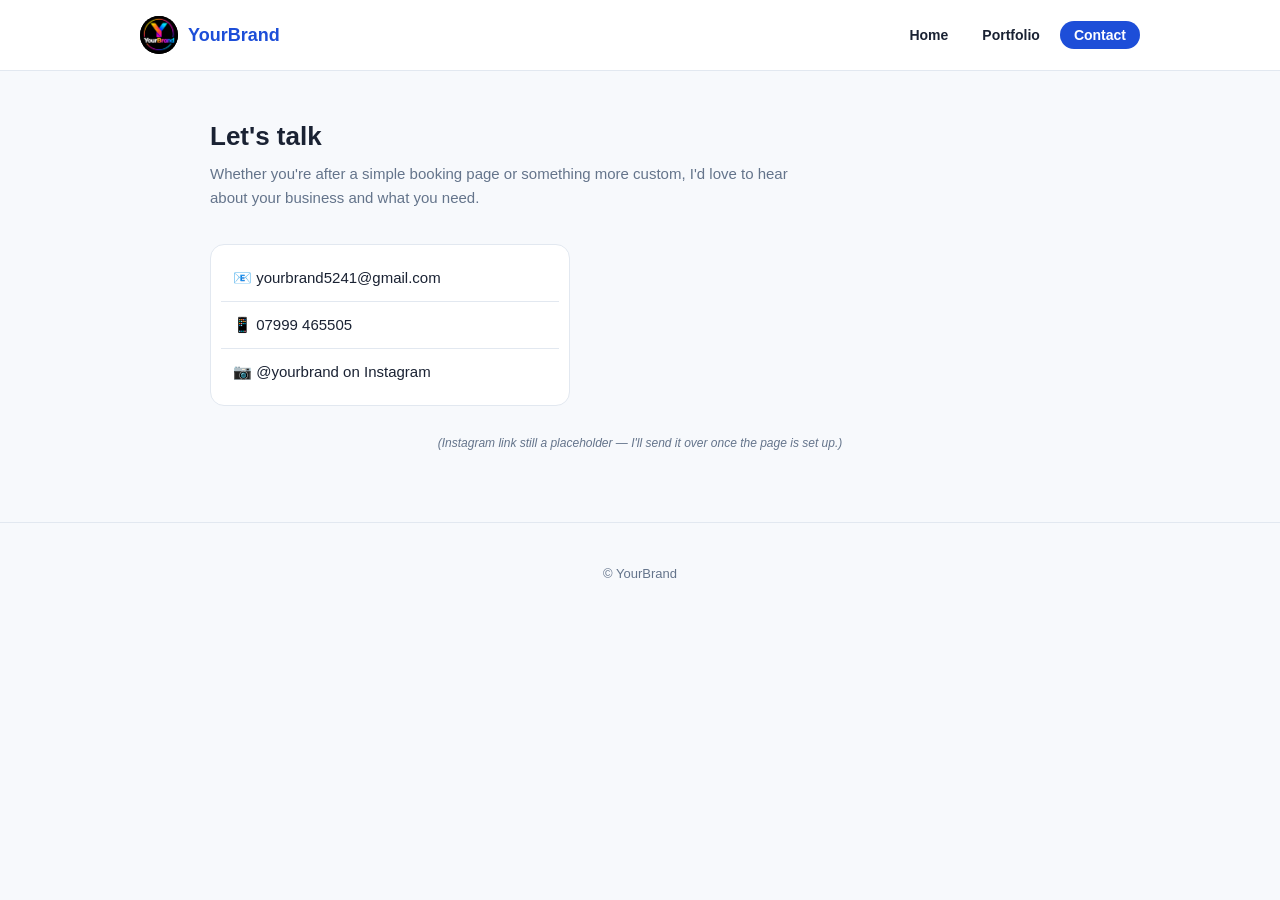
==== contact.html @ bd10ec82 "Add files via upload" ====
<!DOCTYPE html>
<html lang="en">
<head>
<meta charset="UTF-8">
<meta name="viewport" content="width=device-width, initial-scale=1.0">
<title>YourBrand | Contact</title>
<link rel="icon" type="image/png" href="logo.png">
<link rel="stylesheet" href="styles.css">
</head>
<body>

  <header class="site-header">
    <div class="header-inner">
      <div class="brand">
        <img src="logo.png" alt="YourBrand logo" class="brand-mark">
        <span class="brand-name">YourBrand</span>
      </div>
      <nav class="site-nav">
        <a href="index.html">Home</a>
        <a href="portfolio.html">Portfolio</a>
        <a href="contact.html" class="active">Contact</a>
      </nav>
    </div>
  </header>

  <main class="simple-page">
    <h1 class="page-title">Let's talk</h1>
    <p class="page-intro">Whether you're after a simple booking page or something more custom, I'd love to hear about your business and what you need.</p>

    <div class="contact-card">
      <a href="mailto:yourbrand5241@gmail.com" class="contact-row">📧 yourbrand5241@gmail.com</a>
      <a href="tel:07999465505" class="contact-row">📱 07999 465505</a>
      <!-- Add your Instagram link here once the page is set up -->
      <a href="#" class="contact-row">📷 @yourbrand on Instagram</a>
    </div>

    <p class="page-note">(Instagram link still a placeholder — I'll send it over once the page is set up.)</p>
  </main>

  <footer class="site-footer">
    <p>&copy; YourBrand</p>
  </footer>

</body>
</html>
---- styles.css ----
:root {
  --brand: #1d4ed8;
  --brand-dark: #1538a8;
  --accent: #0ea5a0;
  --bg: #f7f9fc;
  --card: #ffffff;
  --text: #1a2233;
  --muted: #64748b;
  --border: #e2e8f0;
}

* { box-sizing: border-box; }

body {
  margin: 0;
  font-family: -apple-system, "Segoe UI", Roboto, Helvetica, Arial, sans-serif;
  background: var(--bg);
  color: var(--text);
}

.site-header {
  background: var(--card);
  border-bottom: 1px solid var(--border);
  padding: 16px 20px;
}

.header-inner {
  max-width: 1000px;
  margin: 0 auto;
  display: flex;
  align-items: center;
  justify-content: space-between;
  flex-wrap: wrap;
  gap: 12px;
}

.brand {
  display: flex;
  align-items: center;
  gap: 10px;
}

.brand-mark {
  width: 38px;
  height: 38px;
  border-radius: 50%;
  object-fit: cover;
  background: #000;
}

.brand-name {
  font-size: 18px;
  font-weight: 700;
  color: var(--brand);
}

.site-nav {
  display: flex;
  gap: 6px;
}

.site-nav a {
  color: var(--text);
  text-decoration: none;
  font-size: 14px;
  font-weight: 600;
  padding: 6px 14px;
  border-radius: 20px;
}

.site-nav a.active,
.site-nav a:hover {
  background: var(--brand);
  color: white;
}

.hero {
  max-width: 700px;
  margin: 0 auto;
  padding: 70px 20px 40px;
  text-align: center;
}

.hero-logo {
  width: 90px;
  height: 90px;
  border-radius: 50%;
  background: #000;
  object-fit: cover;
  margin-bottom: 24px;
}

.hero h1 {
  font-size: 32px;
  line-height: 1.25;
  margin: 0 0 16px;
  color: var(--text);
}

.hero p {
  color: var(--muted);
  font-size: 16px;
  line-height: 1.6;
  margin: 0 0 30px;
}

.cta-btn {
  display: inline-block;
  background: var(--brand);
  color: white;
  text-decoration: none;
  font-weight: 700;
  padding: 12px 28px;
  border-radius: 10px;
}

.cta-btn:hover { background: var(--brand-dark); }

.features {
  max-width: 900px;
  margin: 0 auto;
  padding: 20px 20px 70px;
  display: grid;
  grid-template-columns: repeat(auto-fit, minmax(190px, 1fr));
  gap: 18px;
}

.feature-card {
  background: var(--card);
  border: 1px solid var(--border);
  border-radius: 14px;
  padding: 22px 18px;
  text-align: center;
}

.feature-icon {
  font-size: 26px;
  margin-bottom: 10px;
}

.feature-title {
  font-weight: 700;
  margin-bottom: 6px;
}

.feature-desc {
  font-size: 13px;
  color: var(--muted);
  line-height: 1.4;
}

.simple-page {
  max-width: 900px;
  margin: 0 auto;
  padding: 50px 20px 60px;
}

.page-title {
  font-size: 26px;
  margin: 0 0 10px;
}

.page-intro {
  color: var(--muted);
  font-size: 15px;
  line-height: 1.6;
  max-width: 600px;
  margin: 0 0 34px;
}

.portfolio-grid {
  display: grid;
  grid-template-columns: repeat(auto-fill, minmax(240px, 1fr));
  gap: 18px;
}

.portfolio-card {
  background: var(--card);
  border: 1px solid var(--border);
  border-radius: 14px;
  padding: 20px;
}

.portfolio-tag {
  display: inline-block;
  background: rgba(14, 165, 160, 0.12);
  color: var(--accent);
  font-size: 11px;
  font-weight: 700;
  text-transform: uppercase;
  letter-spacing: 0.03em;
  padding: 3px 10px;
  border-radius: 20px;
  margin-bottom: 10px;
}

.demo-tag {
  display: inline-block;
  background: rgba(100, 116, 139, 0.12);
  color: var(--muted);
  font-size: 10px;
  font-weight: 700;
  text-transform: uppercase;
  letter-spacing: 0.03em;
  padding: 2px 8px;
  border-radius: 20px;
  margin-left: 8px;
  vertical-align: middle;
}

.portfolio-card h3 {
  margin: 0 0 8px;
  font-size: 17px;
}

.blurred-text {
  filter: blur(5px);
  user-select: none;
  -webkit-user-select: none;
}

.portfolio-logo {
  width: 44px;
  height: 44px;
  border-radius: 50%;
  object-fit: cover;
  filter: blur(5px);
  margin-bottom: 10px;
}

.portfolio-logo-placeholder {
  width: 44px;
  height: 44px;
  border-radius: 50%;
  background: var(--border);
  display: flex;
  align-items: center;
  justify-content: center;
  font-size: 18px;
  opacity: 0.5;
  margin-bottom: 10px;
}

.portfolio-card p {
  color: var(--muted);
  font-size: 13px;
  line-height: 1.5;
  margin: 0 0 14px;
}

.portfolio-link {
  color: var(--brand);
  font-weight: 700;
  font-size: 13px;
  text-decoration: none;
}

.portfolio-link:hover { text-decoration: underline; }

.page-note {
  text-align: center;
  color: var(--muted);
  font-size: 12px;
  font-style: italic;
  margin-top: 30px;
}

.contact-card {
  background: var(--card);
  border: 1px solid var(--border);
  border-radius: 14px;
  padding: 10px;
  max-width: 360px;
}

.contact-row {
  display: block;
  padding: 14px 12px;
  color: var(--text);
  text-decoration: none;
  font-size: 15px;
  border-bottom: 1px solid var(--border);
}

.contact-row:last-child { border-bottom: none; }
.contact-row:hover { color: var(--brand); }

.site-footer {
  text-align: center;
  padding: 30px 20px;
  color: var(--muted);
  font-size: 13px;
  border-top: 1px solid var(--border);
}

.site-footer a {
  color: var(--brand);
  font-weight: 600;
  text-decoration: none;
}
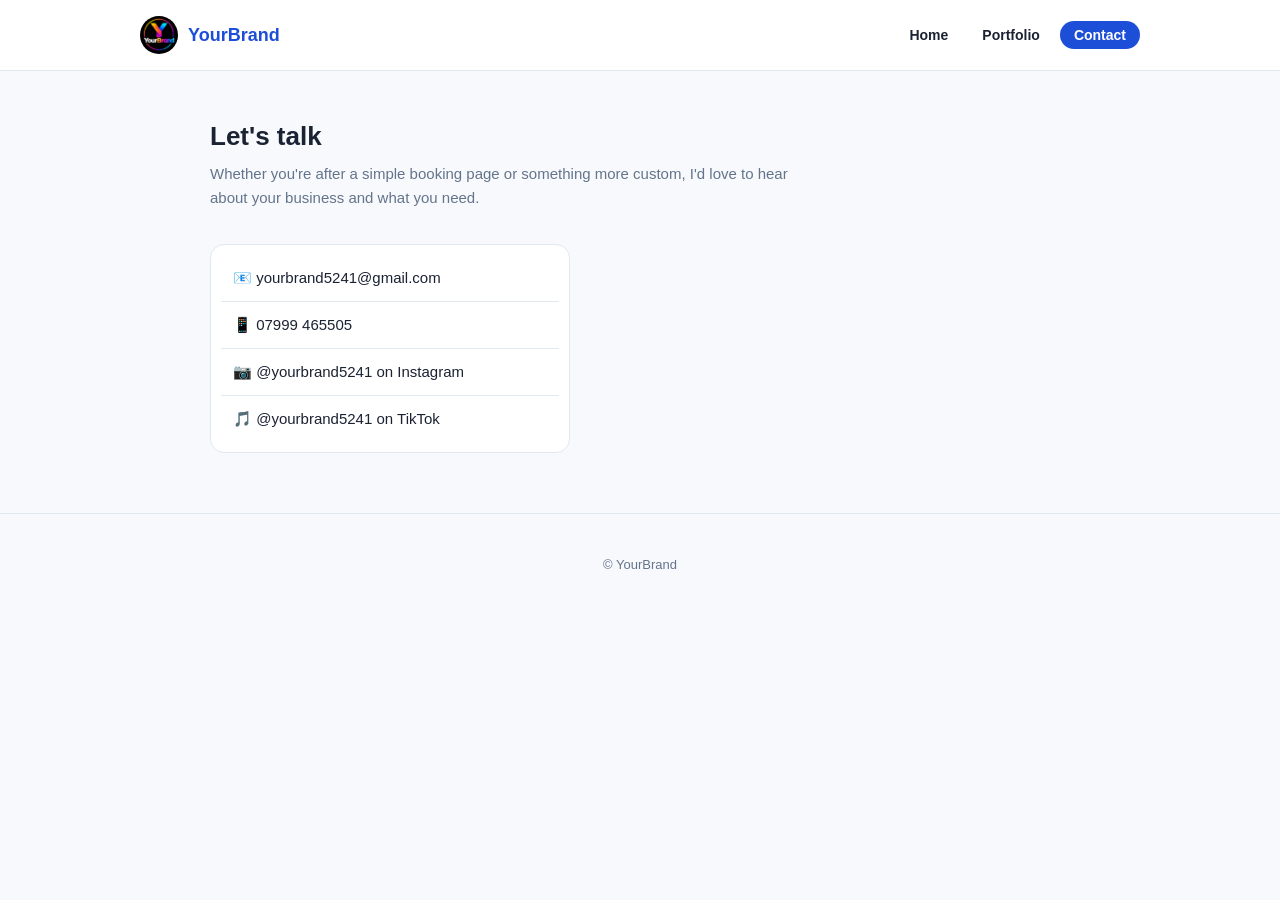
==== commit d384af74: "Add files via upload" ====
--- a/contact.html
+++ b/contact.html
@@ -30,11 +30,9 @@
     <div class="contact-card">
       <a href="mailto:yourbrand5241@gmail.com" class="contact-row">📧 yourbrand5241@gmail.com</a>
       <a href="tel:07999465505" class="contact-row">📱 07999 465505</a>
-      <!-- Add your Instagram link here once the page is set up -->
-      <a href="#" class="contact-row">📷 @yourbrand on Instagram</a>
+      <a href="https://www.instagram.com/yourbrand5241" class="contact-row" target="_blank" rel="noopener">📷 @yourbrand5241 on Instagram</a>
+      <a href="https://www.tiktok.com/@yourbrand5241" class="contact-row" target="_blank" rel="noopener">🎵 @yourbrand5241 on TikTok</a>
     </div>
-
-    <p class="page-note">(Instagram link still a placeholder — I'll send it over once the page is set up.)</p>
   </main>
 
   <footer class="site-footer">
--- a/styles.css
+++ b/styles.css
@@ -115,6 +115,15 @@
 }
 
 .cta-btn:hover { background: var(--brand-dark); }
+
+.features-intro {
+  text-align: center;
+  color: var(--muted);
+  font-size: 14px;
+  max-width: 500px;
+  margin: 0 auto 10px;
+  padding: 0 20px;
+}
 
 .features {
   max-width: 900px;
